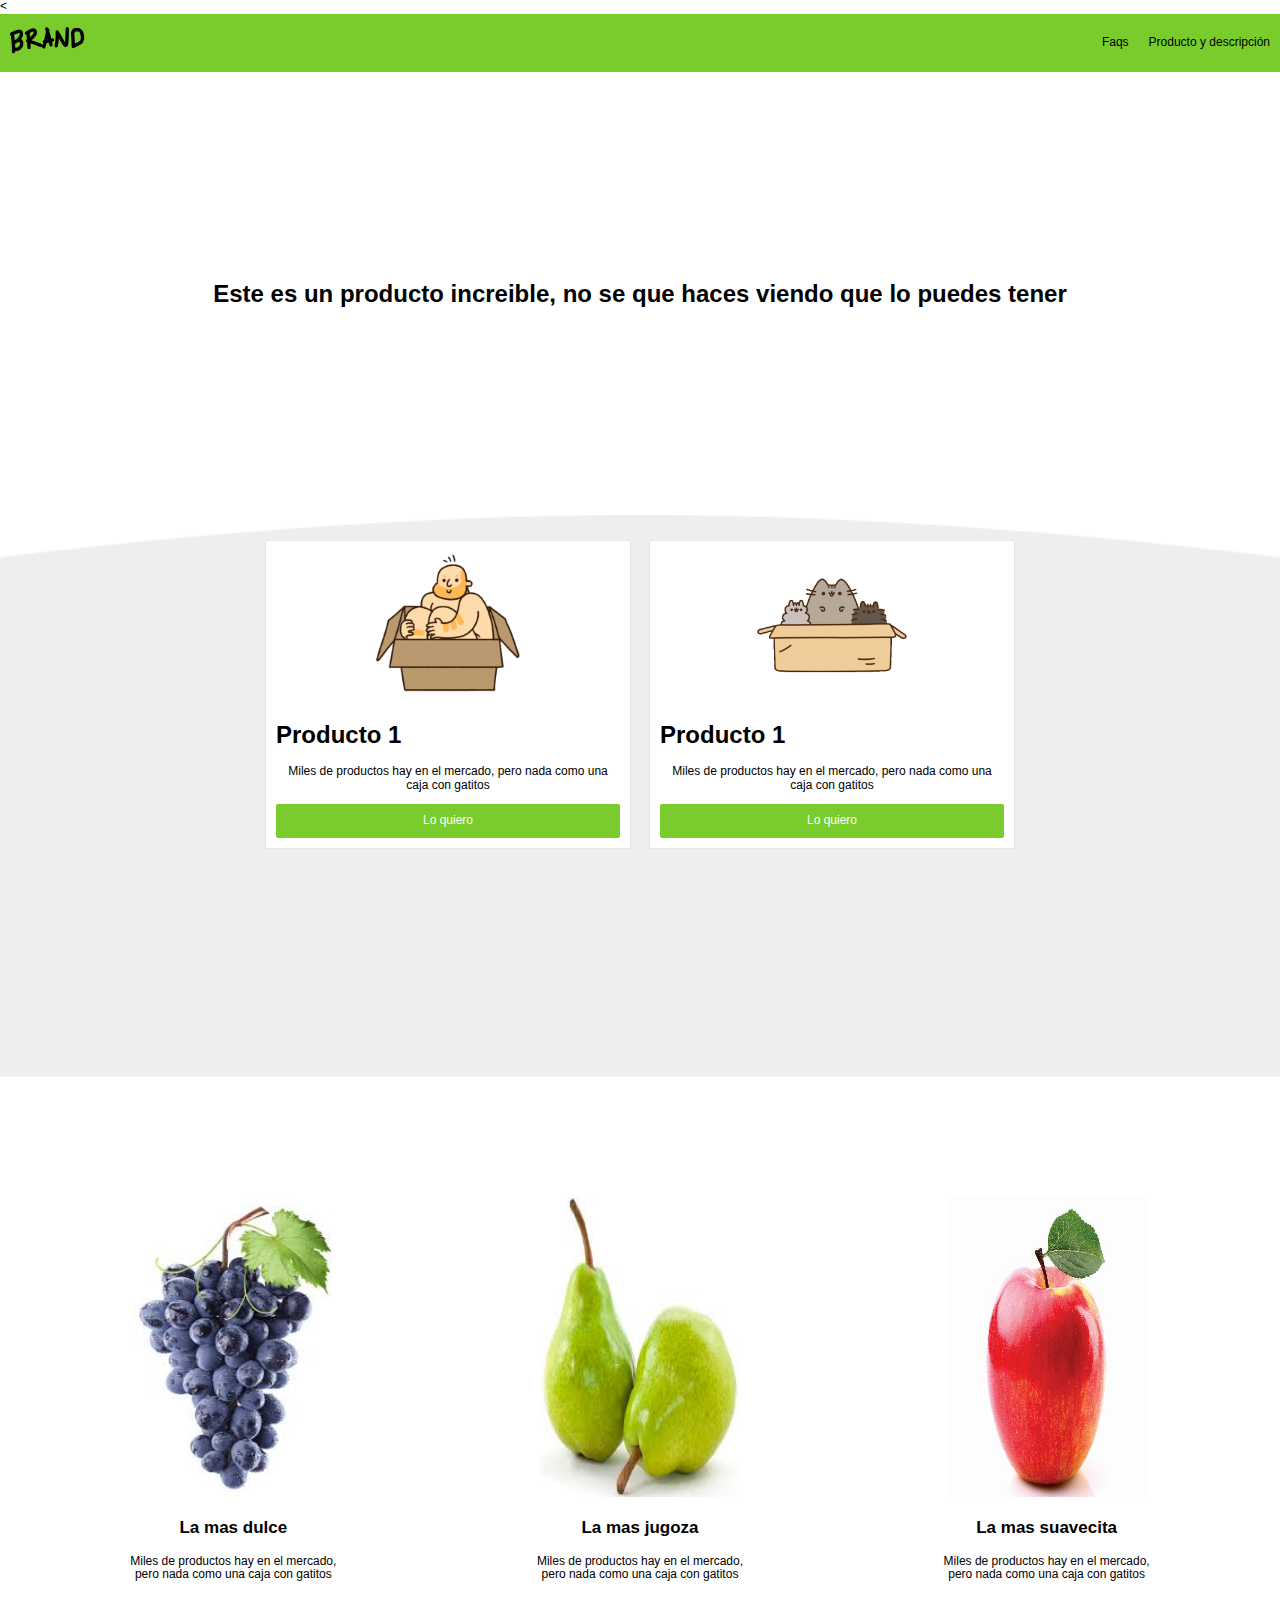
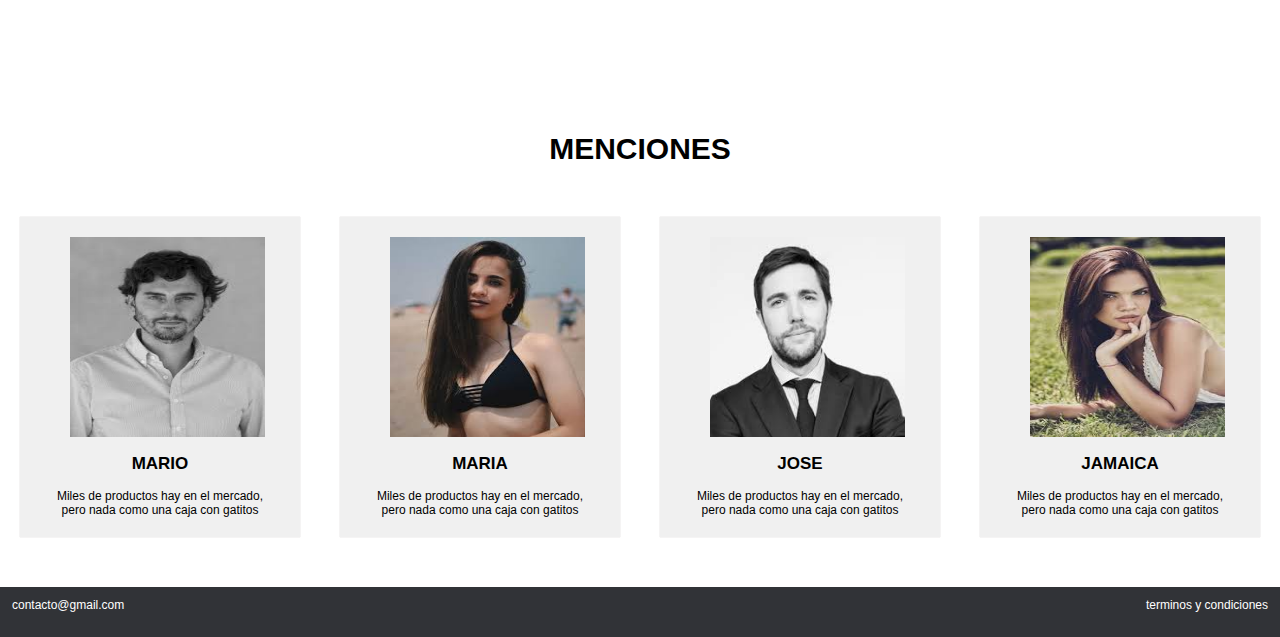
==== index.html @ 2e0c248d "la" ====
<!DOCTYPE html>
<html lang="es">
  <head>
    <meta charset="UTF-8" />
    <meta name="viewport" content="width=device-width, initial-scale=1.0" />
    <meta http-equiv="X-UA-Compatible" content="ie=edge" />
    <link rel="stylesheet" href="css/estilos.css" />
    <link rel="stylesheet" href="/css/normalize.css">
    <link rel="stylesheet" href="/css/mobile.css">
    <title>Brand</title>
  </head>
  <body>
    <!-- Aquí empieza el nav -->
    <
    <nav>
      <div class="brand_image">
        <img src="images/logo.png" alt="" />
      </div>
      <div class="nav_options">
        <ul>
          <li><a href="#">Faqs</a></li>
          <li><a href="#">Producto y descripción</a></li>
        </ul>
      </div>
    </nav>

    <!-- Aquí acaba el navbar -->

    <div class="main_section">
      <h1>
        Este es un producto increible, no se que haces viendo que lo puedes
        tener
      </h1>
    </div>
    <div class="products">
      <div class="product">
        <div class="content">
          <div class="img_content">
            <img src="images/box1.png" alt="" />
          </div>
          <h1>Producto 1</h1>
          <p>
            Miles de productos hay en el mercado, pero nada como una caja con
            gatitos
          </p>
          <button href="#" class="main_button">Lo quiero</button>
        </div>
      </div>
      <div class="product">
        <div class="content">
          <div class="img_content">
            <img src="images/box2.png" alt="" />
          </div>
          <h1>Producto 1</h1>
          <p>
            Miles de productos hay en el mercado, pero nada como una caja con
            gatitos
          </p>
          <button href="#" class="main_button">Lo quiero</button>
        </div>
      </div>
    </div>
    <!-- SECCION DE FRUTAS -->
    <section class="fruit_container">
      <div class="fruits">
        <div class="img_">
          <img src="/images/uva.jpg" alt="" />
        </div>
        <h3>La mas dulce</h3>
        <p>
          Miles de productos hay en el mercado, <br />
          pero nada como una caja con gatitos
        </p>
      </div>
      <div class="fruits">
        <div class="img_">
          <img src="/images/pera.jpg" alt="" />
        </div>
        <h3>La mas jugoza</h3>
        <p>
          Miles de productos hay en el mercado, <br />
          pero nada como una caja con gatitos
        </p>
      </div>
      <div class="fruits">
        <div class="img_">
          <img src="/images/manzana.jpg" alt="" />
        </div>
        <h3>La mas suavecita</h3>
        <p>
          Miles de productos hay en el mercado, <br />
          pero nada como una caja con gatitos
        </p>
      </div>
    </section>
    <div class="title">
      <h2>MENCIONES</h2>
    </div>
    <section class="menciones_container">
      <div class="menciones">
        <div class="img_menciones">
          <img src="/images/marcos.jpg" alt="" />
        </div>
        <h3>MARIO</h3>
        <p>
          Miles de productos hay en el mercado, <br />
          pero nada como una caja con gatitos
        </p>
      </div>
      <div class="menciones">
        <div class="img_menciones">
          <img src="/images/lola.jpg" alt="" />
        </div>
        <h3>MARIA</h3>
        <p>
          Miles de productos hay en el mercado, <br />
          pero nada como una caja con gatitos
        </p>
      </div>
      <div class="menciones">
        <div class="img_menciones">
          <img src="/images/ricardo.jpg" alt="" />
        </div>
        <h3>JOSE</h3>
        <p>
          Miles de productos hay en el mercado, <br />
          pero nada como una caja con gatitos
        </p>
      </div>
      <div class="menciones">
        <div class="img_menciones">
          <img src="/images/valeria.jpg" alt="" />
        </div>
        <h3>JAMAICA</h3>
        <p>
          Miles de productos hay en el mercado, <br />
          pero nada como una caja con gatitos
        </p>
      </div>
    </section>
    <footer>
      <div class="texto">
        <p>contacto@gmail.com</p>
      </div>
      <div class="texto">
        <p>terminos y condiciones</p>
      </div>
    </footer>
    <scrip src="scripts/scrip.js"></scrip>
  </body>
</html>
---- css/estilos.css ----
:root{/*  todo lo que este dentro de root se puiede acceder desdes otra parte */
--green-color:#7ACC2D;
--white-color:white;
}




html,body{
  padding:0px;
  margin:0px;
  font-size: 12px;
  font-family: Helvetica;
}


nav{
  display: flex;
  background-color: var(--green-color);
  padding: 10px;
  color: var(--white-color);
  justify-content: space-between;
  align-items: center;
}

nav ul{
  display: flex;
}

nav li{
  padding-left: 20px;
  list-style: none;

}

nav li a{
  color: black;
  text-decoration: none;
}

nav li a:hover{
  color: var(--white-color);
}

/* ------------------------ Main section */

.main_section{
  padding: 15%;
  text-align: center;
}

.products{
  background-image: url("../images/curve.png");
  max-height: 50px;
  background-size: cover;
  background-position: center top;
  padding:20%;
  display: flex;
}

.product{
  padding: 10px;
  margin-top: -240px;
}
.product .content{
  background-color: var(--white-color);
  padding: 10px;
  box-shadow: 0 0 1px #c1bcbc;
}
.img_content{
  text-align: center;
}

.main_button{
  background-color: var(--green-color);
  width: 100%;
  padding: 10px;
  font-size: 12px;
  color: var(--white-color);
  border:0;
  cursor: pointer;
  border-radius: 2px;
}

.main_button:hover{
  background-color: #5e9e22;
}
.fruit_container{
  /* border: 1px solid red; */
  display: flex;
  justify-content: space-around;
  padding: 30px;
  margin:50px 0 0 0;
}
.fruits{
  /* border: 1px solid red; */
  height: 500px;
  width: 300px;
  margin-top:20px;

}
.img_{
  /* border: 1px solid red; */
  margin:20px 50px 0 50px;

}
.fruits img{
  height: 300px;
  width: 200px;
}
h3 {
  text-align: center;
  font-weight: 600px;
  font-size: 17px;
  }
  p{
    text-align: center;
    font-size: 15;
    font-size: 17;
  }
  .title{
    text-align: center;
    font-weight:900;
    font-size: 20px;
    margin-bottom: 50px;
  }
.menciones_container{
 
  display: flex;
  justify-content: center;
  

}
.menciones{
  box-shadow: 0 0 1px #c1bcbc;
 width: 300px;
 height: 320px;
 background-color: rgb(240, 240, 240);
 margin: 0px 20px 50px 20px;

}
.img_menciones{
 
  margin: 20px 35px 0 50px;
  height: 200px;
}
.img_menciones img {
  height: 200px;
  width: 100%;
}
footer{
  height:50px;
  background-color: #313337;  
  display: flex;
  justify-content: space-between;
  align-content: center;
}
.texto{
  color: white;
  margin: 0px 12px 0 12px;
}
---- css/mobile.css ----
@media (max-width: 600px){
    body{
        background-color: aqua;
    }
    .fruit_container{
        display: block;
        margin:57px 0px 0 90px; 
    }
    .menciones_container{
        display: block;
        margin:57px 0px 0 90px;
    }
}    dd
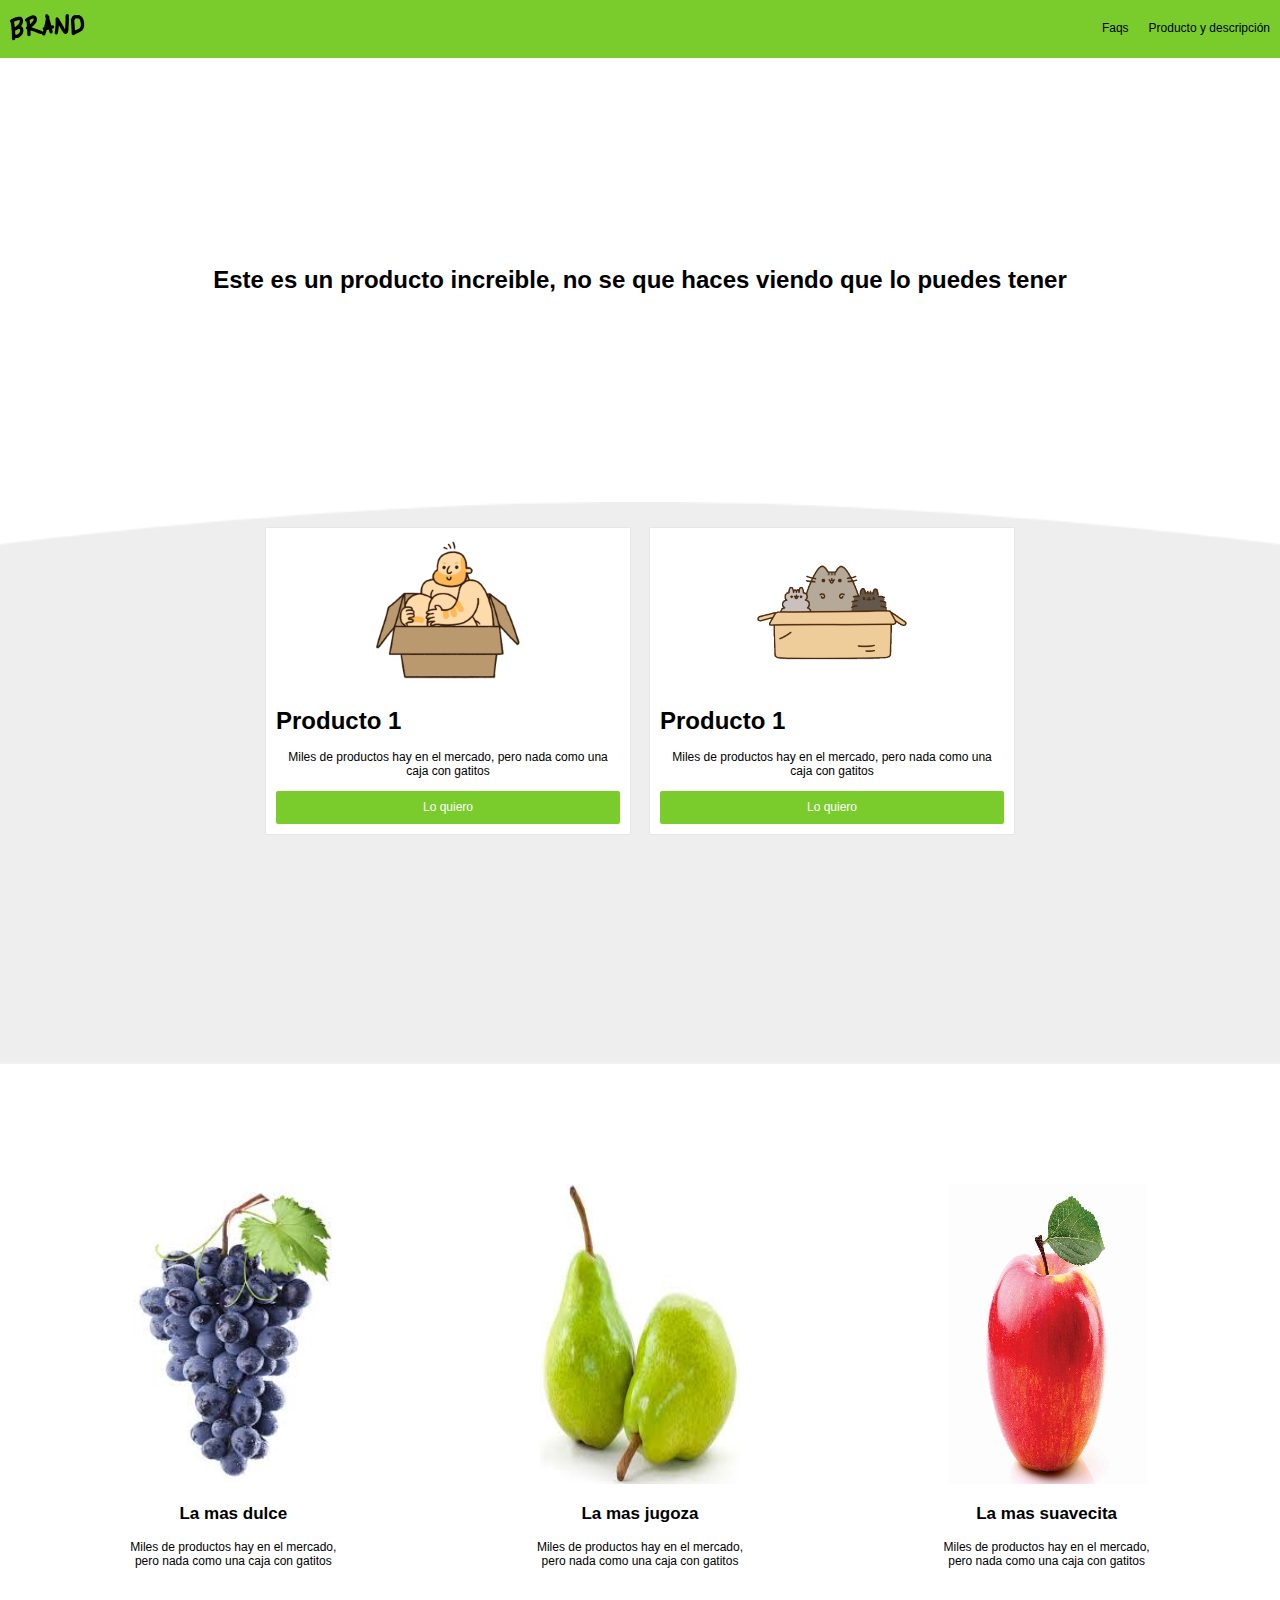
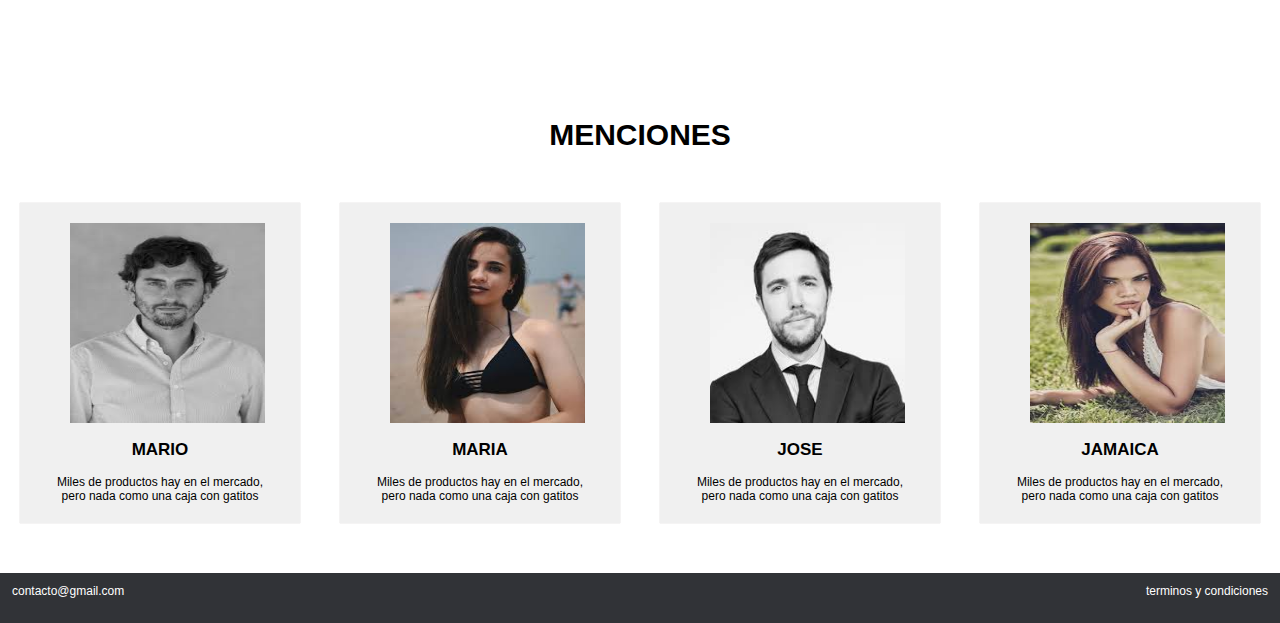
==== commit 3e978b50: "animaciones" ====
--- a/index.html
+++ b/index.html
@@ -7,12 +7,12 @@
     <link rel="stylesheet" href="css/estilos.css" />
     <link rel="stylesheet" href="/css/normalize.css">
     <link rel="stylesheet" href="/css/mobile.css">
+    <link rel="stylesheet" href="/css/Animaciones.css">
     <title>Brand</title>
   </head>
   <body>
     <!-- Aquí empieza el nav -->
-    <
-    <nav>
+    <nav class="fedeInDown" >
       <div class="brand_image">
         <img src="images/logo.png" alt="" />
       </div>
@@ -26,7 +26,7 @@
 
     <!-- Aquí acaba el navbar -->
 
-    <div class="main_section">
+    <div class="main_section fadeIn ">
       <h1>
         Este es un producto increible, no se que haces viendo que lo puedes
         tener
--- a/css/mobile.css
+++ b/css/mobile.css
@@ -10,4 +10,4 @@
         display: block;
         margin:57px 0px 0 90px;
     }
-}    dd+}   --- a/css/Animaciones.css
+++ b/css/Animaciones.css
@@ -0,0 +1,42 @@
+
+.fadeIn{   
+    -webkit-animation-duration:  4s;
+      /*animation-duration: 4s: vamos a saber cuanto dura la animacion  */
+   -webkit-animation-fill-mode: both;  /* -webkit-animation-fill-mode: both; con esto aseguramos que se va cumplir la regla o los keyframes de uda como de regreso */
+    -webkit-animation-name: fadeIn;
+         /* animation-name: name  hay podemos ponerle el nombre a la ani macion*/
+
+     /* ya que para la animacion que vamos hacer se requieren dos cosas una es esto y la otra son los keyfremes */
+}
+
+@keyframes fadeIn{   /*con este conectamos a la clase con el keyframes*/
+  from{
+     opacity: 0; 
+  }
+  to{
+      opacity: 1;
+  }
+
+}
+
+.fedeInDown{
+    -webkit-animation-duration:  1s;
+    animation-duration:  1s;
+    -webkit-animation-fill-mode: both;
+    animation-fill-mode: both;
+    -webkit-animation-name: fedeInDonw;
+    animation-name: fedeInDonw;
+}
+
+@keyframes fedeInDown{
+     from{
+     opacity: 0;
+     -webkit-transform: translate3d(0 , -100% , 0);
+     transform: translate3d(0 , -100% , 0);
+     }
+     to{
+    opacity: 1;
+    -webkit-transform: translate3d(0 , 0 , 0);
+    transform: translate3d(0 , 0 , 0);
+    }
+}   